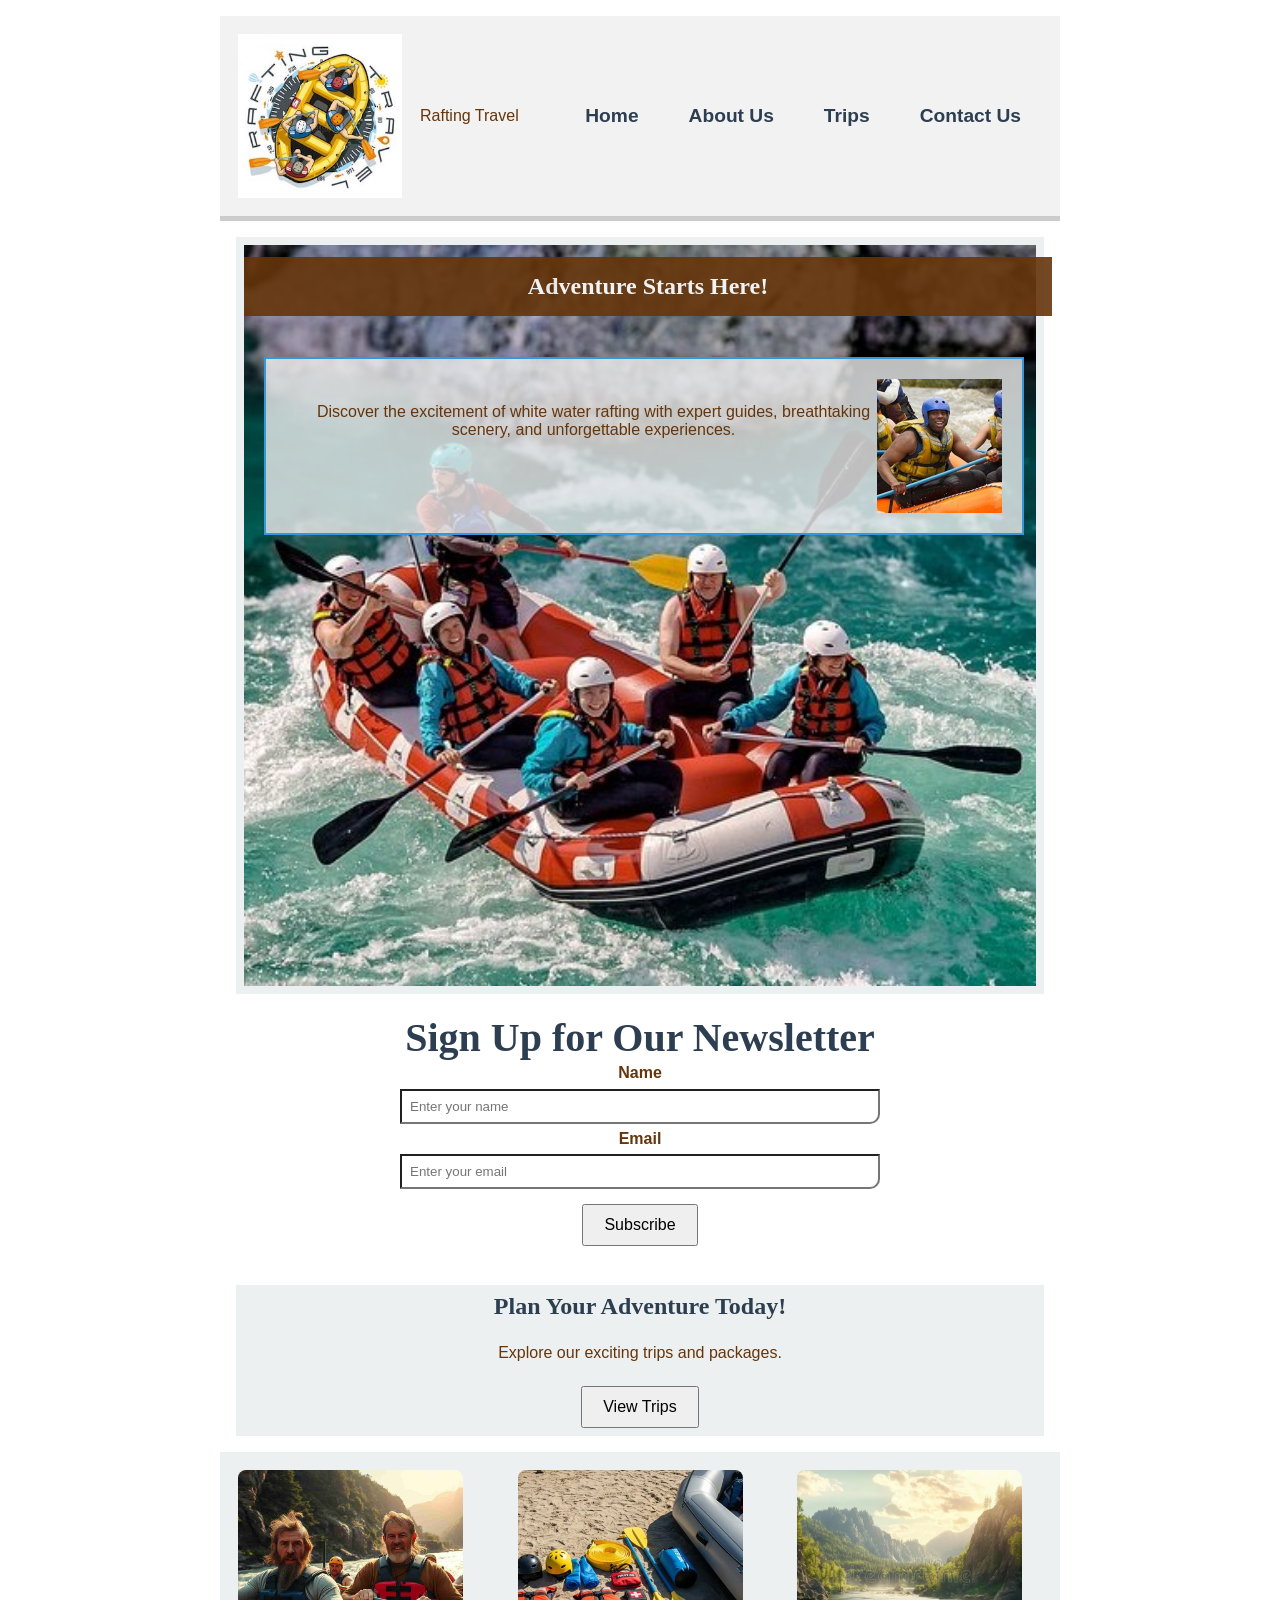
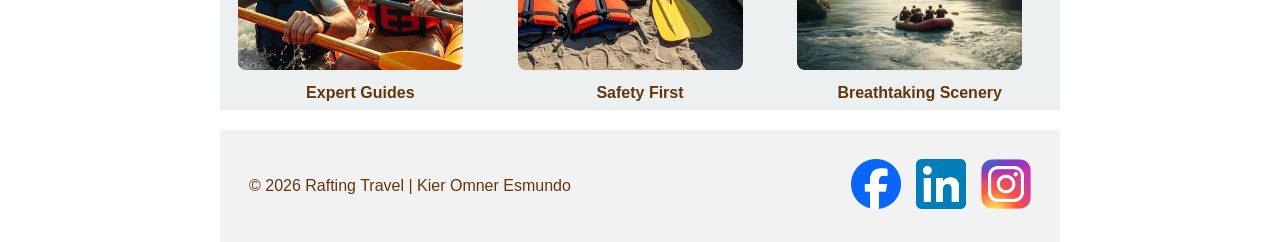
==== wwr/index.html @ 82348956 "Add initial HTML structure for home and trips pages of Rafting Travel website - Created index.html w" ====
<!DOCTYPE html>
<html lang="en">

<head>
    <meta charset="UTF-8">
    <meta name="viewport" content="width=device-width, initial-scale=1.0">
    <meta name="description"
      content="Hello! My name is Kier Omner Esmundo. This is the home page of a multi-page website project about a white water rafting company.">
    <meta name="author" content="Kier Omner Esmundo">
    <title>Home | Rafting Travel</title>
    <link rel="stylesheet" href="styles/rafting.css">
</head>

<body>
    <header>
        <img src="images/rafting-logo.jpg" alt="Rafting Travel Logo">
        <div id="logo">Rafting Travel</div>
        <nav>
            <ul class="navigation">
                <li><a href="index.html">Home</a></li>
                <li><a href="about.html">About Us</a></li>
                <li><a href="trips.html">Trips</a></li>
                <li><a href="contact.html">Contact Us</a></li>
            </ul>
        </nav>
    </header>
    <main>
        <section class="hero">
            <img src="images/rafting-background.jpg" alt="Rafting Travel Adventure">
            <h1>Adventure Starts Here!</h1>
            <article>
                <img src="images/happy-client.jpg" alt="Happy Client">

                <p>Discover the excitement of white water rafting with expert guides, breathtaking
                    scenery, and unforgettable experiences.</p>
            </article>
            <!-- One large full-width hero image is used and it includes a heading message that is positioned on the hero image using CSS position: absolute.
 -->
        </section>
        <section class="contact">
            <h2>Sign Up for Our Newsletter</h2>
            <form class="form">
                <label for="newsletter-name">Name</label>
                <input type="text" id="newsletter-name" name="newsletter-name"
                  placeholder="Enter your name" required>

                <label for="newsletter-email">Email</label>
                <input type="email" id="newsletter-email" name="newsletter-email"
                  placeholder="Enter your email" required>

                <div class="form-buttons">
                    <button type="submit">Subscribe</button>
                </div>
            </form>
            <!-- A newsletter sign up form that requests at least a name and an email. -->
        </section>
        <section>
            <h2>Plan Your Adventure Today!</h2>
            <p>Explore our exciting trips and packages. </p>
            <div class="form-buttons">
                <a href="trips.html"><button>View Trips</button></a>
            </div>
            <!-- A call to action with link to the trips.html page that compels visitors to visit the trips page.
 -->
        </section>
        <section id="serve-section">
            <figure class="employee">
                <img src="images/expert-guides.jpg" alt="Group rafting adventure">
                <figcaption>Expert Guides</figcaption>
            </figure>
            <figure class="employee">
                <img src="images/rafting-safety.jpg" alt="Safety gear for rafting">
                <figcaption>Safety First</figcaption>
            </figure>
            <figure class="employee">
                <img src="images/rafting-scenery.webp" alt="Scenic river rafting">
                <figcaption>Breathtaking Scenery</figcaption>
            </figure>
            <!-- A CSS grid layout with at least two additional images and corresponding content about the white water rafting site purpose and offerings.
 -->
            <!-- !!!DOWNLOAD IMAGES!!!  -->
        </section>

    </main>
    <footer id="footer-layout">
        <p id="footer-text">&copy; 2026 Rafting Travel | Kier Omner Esmundo</p>
        <nav class="socialmedia">
            <a href="https://facebook.com" target="_blank">
                <img src="images/facebook-icon.png" alt="Facebook icon"></a>
            <a href="https://linkedin.com" target="_blank">
                <img src="images/linkedin-icon.png" alt="LinkedIn icon"></a>
            <a href="https://instagram.com" target="_blank">
                <img src="images/instagram.png" alt="Instagram icon"></a>
        </nav>
    </footer>
</body>

</html>
---- wwr/styles/rafting.css ----
:root {
    --primary-color: #2c3e50;
    --secondary-color: #3498db;
    --accent1-color: #65350B;
    --accent2-color: #ecf0f1;
    --heading-font: 'Georgia', serif;
    --body-font: 'Arial', sans-serif;
}

* {
    margin: 0;
    padding: 0;
    box-sizing: border-box;
}

body {
    font-family: var(--body-font);
    color: var(--accent1-color);
}

header,
main,
footer,
#serve-section,
.contact-container {
    width: 840px;
    margin: 0 auto;
}

h1,
h2 {
    font-family: var(--heading-font);
    color: var(--primary-color);
    text-align: center;
}

p {
    text-align: center;
}

header {
    margin: 1rem auto;
    display: grid;
    grid-template-columns: auto 1fr auto;
    align-items: center;
    border-bottom: 5px solid #ccc;
    background-color: #f2f2f2;
}

header img {
    width: 200px;
    padding: 18px;
}

nav,
p,
section,
article {
    margin: 16px;
    padding: 8px;
}

.navigation {
    display: flex;
    list-style: none;
    gap: 20px;
}

.navigation li {
    flex: 1 1 auto;
    display: inline-block;
    white-space: nowrap;
}

nav ul {
    display: flex;
    list-style: none;
}

.navigation a {
    display: block;
    color: var(--primary-color);
    padding: 10px 15px;
    text-decoration: none;
    font-size: 1.2rem;
    font-weight: 600;
}

.navigation a:hover {
    color: tomato;
    text-decoration: none;
}

.contact h2 {
    padding-top: 20px;
    padding-bottom: 20px;
    font-size: 40px;

}

.contact {
    text-align: center;
    background-color: #fff;
    line-height: 0.5px;
}

section {
    margin: 16px;
    padding: 8px;
    background-color: var(--accent2-color);
}

.contact-container {
    display: grid;
    grid-template-columns: 1fr 1fr;
    gap: 10px;
    align-items: start;
}

.maps {
    grid-column: 1;
}

.form {
    grid-column: 2;
    max-width: 500px;
    margin: 5px auto;
    padding: 10px;
}

.maps iframe {
    border: 0;
    width: 100%;
    max-width: 450px;
    height: 550px;
}

.form label,
.form p {
    font-weight: bold;
}

.form input,
.form textarea {
    width: 100%;
    padding: 8px;
    margin-top: 5px;
}

#legend {
    padding: 0.5rem;
    color: #2c3e50;
    font-size: 1.3em;
}

.subs {
    display: inline-flex;
    align-items: center;
    font-size: 16px;
    margin-top: 10px;
}

.subs input[type="checkbox"],
.form input[type="radio"] {
    display: inline-block;
    width: auto;
}

.radio-option {
    display: flex;
    align-items: center;
    margin-bottom: 8px;
    font-size: 16px;
}

.form-buttons {
    text-align: center;
    margin-top: 15px;
}

.form-buttons button {
    margin: 0 10px;
    padding: 10px 20px;
    font-size: 16px;
}

.socialmedia {
    display: flex;
    gap: 15px;
    align-items: center;
}

.socialmedia a {
    text-decoration: none;
}

.socialmedia img {
    width: 50px;
    height: auto;
}

.hero {
    position: relative;
}

.hero img {
    display: block;
    width: 100%;
    height: auto;
    padding: 0%;
    margin: 0;
}

.hero h1 {
    position: absolute;
    top: 20px;
    width: 100%;
    padding: 16px;
    text-align: center;
    opacity: 0.9;
    background-color: var(--accent1-color);
    color: #fff;
}

.hero article img {
    float: right;
    width: 125px;
}

.hero article {
    position: absolute;
    top: 100px;
    background-color: #f2f2f2c8;
    padding: 20px;
    margin: 20px;
    border: 2px solid var(--secondary-color);
}

#adv-section {
    display: grid;
    grid-template-columns: 1fr 1fr 1fr 1fr 1fr;
    gap: 15px;
}

#adv-section h2 {
    text-align: center;
    grid-column: 1/6;
}

#adv-section img {
    width: 100%;
}

.history-layout {
    display: flex;
    align-items: center;
    gap: 20px;
}

#serve-section {
    display: grid;
    grid-template-columns: 1fr 1fr 1fr;
    gap: 15px;
    justify-content: space-between;
}

/* #trip-descriptions { */
/* display: grid; */
/* grid-template-columns: repeat(auto-fit, minmax(250px, 1fr)); */
/* gap: 20px; */
/* margin: 2rem 0; */
/* } */

.trip img {
    width: 100%;
    height: auto;
    border-radius: 8px;
    box-shadow: 0 4px 8px rgba(0, 0, 0, 0.2);
}

h3 {
    text-align: center;
    margin-top: 10px;
}

#serve-section h2 {
    text-align: center;
    grid-column: 1/4;
}

.history-layout img {
    width: 150px;
    border-radius: 8px;
}

#adv-history h2 {
    text-align: center;
    padding-bottom: 10px;
}

#footer-layout {
    display: flex;
    margin-top: 20px;
    justify-content: space-between;
    align-items: center;
    padding: 5px;
    background-color: #f2f2f2;
}

/* TABLE LAYOUT */

table {
    width: 100%;
    border-collapse: collapse;
    margin: 20px auto;
    font-family: var(--body-font);
    font-size: 1rem;
}

table th {
    background-coloR: #65350b;
    color: #fff;
    padding: 12px;
    text-align: center;
    font-weight: bold;
    border: 1px solid #ccc;
}

table td {
    border: 1px solid #ccc;
    padding: 10px;
    text-align: center;
}

table tr:nth-child(even) {
    background-color: var(--accent2-color);
}

table tr:hover {
    background-color: #f9f9f9;
    transition: background-color 0.3s ease;
}

/* home */
form label {
    display: block;
    margin-bottom: 15px;
    font-weight: bold;
}

form input,
form textarea {
    display: block;
    width: 100%;
    margin-bottom: 15px;
    padding: 8px;
    box-sizing: border-box;
    border-end-end-radius: 10px;
}

figcaption {
    text-align: center;
    font-weight: bold;
}

.employee img {
    width: 225px;
    height: 200px;
    object-fit: cover;
    border-radius: 8px;
    margin: 10px;
}

.serve-section img {
    display: flex;
    /* puts images side by side */
    flex-wrap: wrap;
    /* allows wrapping on smaller screens */
    justify-content: center;
    /* centers them horizontally */
    gap: 20px;
    /* equal spacing between images */
    margin: 2rem 0;
}
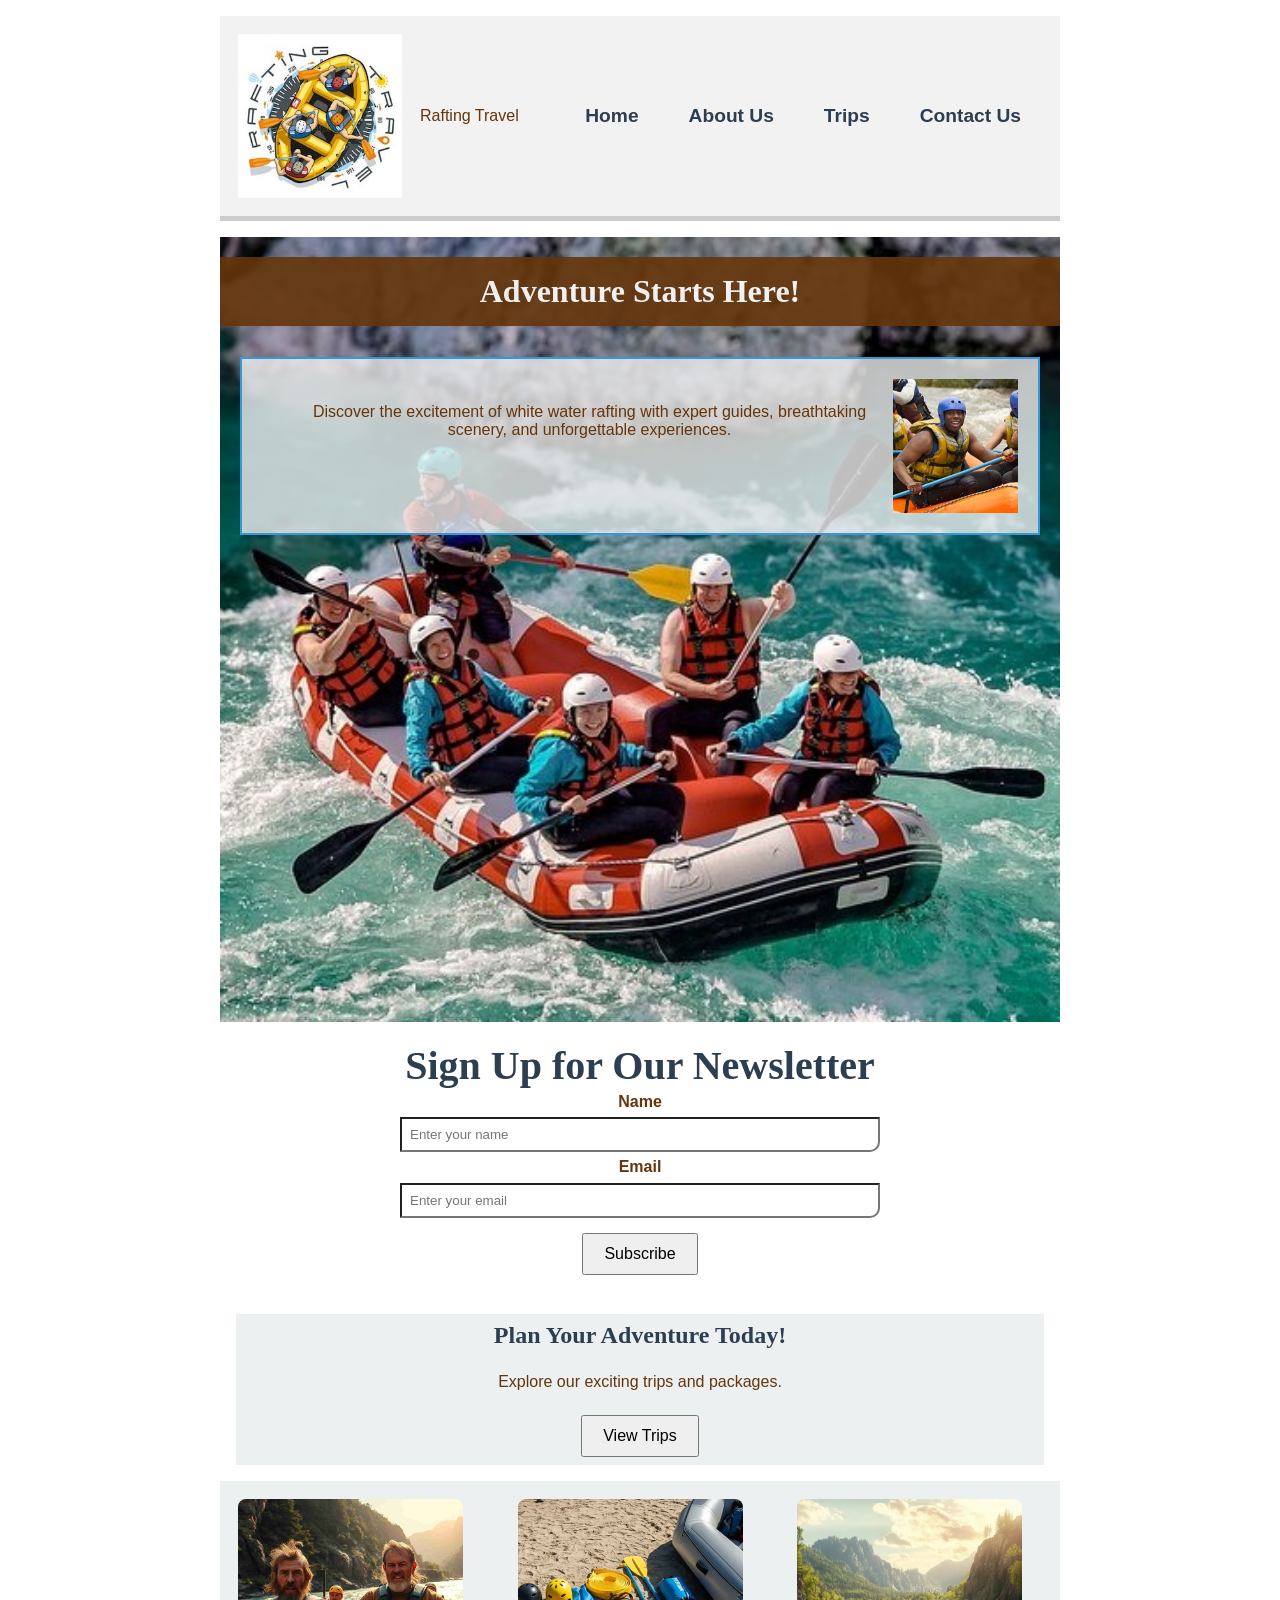
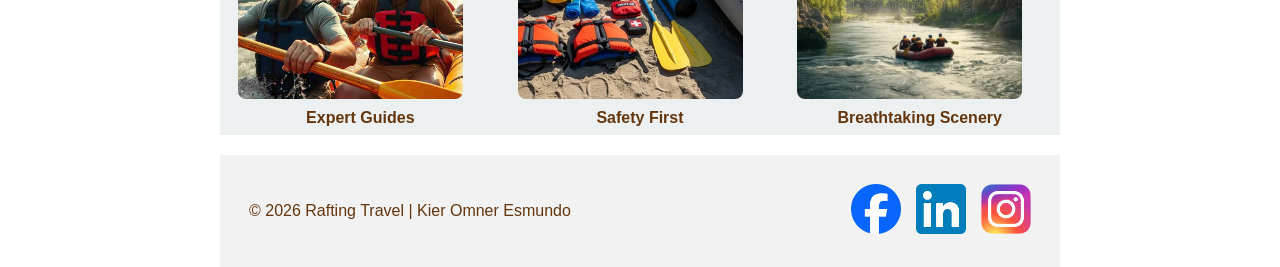
==== commit 1ba055c3: "Refactor hero section markup and update contact form structure for improved layout" ====
--- a/wwr/index.html
+++ b/wwr/index.html
@@ -25,7 +25,7 @@
         </nav>
     </header>
     <main>
-        <section class="hero">
+        <div class="hero">
             <img src="images/rafting-background.jpg" alt="Rafting Travel Adventure">
             <h1>Adventure Starts Here!</h1>
             <article>
@@ -36,50 +36,50 @@
             </article>
             <!-- One large full-width hero image is used and it includes a heading message that is positioned on the hero image using CSS position: absolute.
  -->
-        </section>
-        <section class="contact">
-            <h2>Sign Up for Our Newsletter</h2>
-            <form class="form">
-                <label for="newsletter-name">Name</label>
-                <input type="text" id="newsletter-name" name="newsletter-name"
-                  placeholder="Enter your name" required>
+            </>
+            <section class="contact">
+                <h2>Sign Up for Our Newsletter</h2>
+                <form class="form">
+                    <label for="newsletter-name">Name</label>
+                    <input type="text" id="newsletter-name" name="newsletter-name"
+                      placeholder="Enter your name" required>
 
-                <label for="newsletter-email">Email</label>
-                <input type="email" id="newsletter-email" name="newsletter-email"
-                  placeholder="Enter your email" required>
+                    <label for="newsletter-email">Email</label>
+                    <input type="email" id="newsletter-email" name="newsletter-email"
+                      placeholder="Enter your email" required>
 
+                    <div class="form-buttons">
+                        <button type="submit">Subscribe</button>
+                    </div>
+                </form>
+                <!-- A newsletter sign up form that requests at least a name and an email. -->
+            </section>
+            <section>
+                <h2>Plan Your Adventure Today!</h2>
+                <p>Explore our exciting trips and packages. </p>
                 <div class="form-buttons">
-                    <button type="submit">Subscribe</button>
+                    <a href="trips.html"><button>View Trips</button></a>
                 </div>
-            </form>
-            <!-- A newsletter sign up form that requests at least a name and an email. -->
-        </section>
-        <section>
-            <h2>Plan Your Adventure Today!</h2>
-            <p>Explore our exciting trips and packages. </p>
-            <div class="form-buttons">
-                <a href="trips.html"><button>View Trips</button></a>
-            </div>
-            <!-- A call to action with link to the trips.html page that compels visitors to visit the trips page.
+                <!-- A call to action with link to the trips.html page that compels visitors to visit the trips page.
  -->
-        </section>
-        <section id="serve-section">
-            <figure class="employee">
-                <img src="images/expert-guides.jpg" alt="Group rafting adventure">
-                <figcaption>Expert Guides</figcaption>
-            </figure>
-            <figure class="employee">
-                <img src="images/rafting-safety.jpg" alt="Safety gear for rafting">
-                <figcaption>Safety First</figcaption>
-            </figure>
-            <figure class="employee">
-                <img src="images/rafting-scenery.webp" alt="Scenic river rafting">
-                <figcaption>Breathtaking Scenery</figcaption>
-            </figure>
-            <!-- A CSS grid layout with at least two additional images and corresponding content about the white water rafting site purpose and offerings.
+            </section>
+            <section id="serve-section">
+                <figure class="employee">
+                    <img src="images/expert-guides.jpg" alt="Group rafting adventure">
+                    <figcaption>Expert Guides</figcaption>
+                </figure>
+                <figure class="employee">
+                    <img src="images/rafting-safety.jpg" alt="Safety gear for rafting">
+                    <figcaption>Safety First</figcaption>
+                </figure>
+                <figure class="employee">
+                    <img src="images/rafting-scenery.webp" alt="Scenic river rafting">
+                    <figcaption>Breathtaking Scenery</figcaption>
+                </figure>
+                <!-- A CSS grid layout with at least two additional images and corresponding content about the white water rafting site purpose and offerings.
  -->
-            <!-- !!!DOWNLOAD IMAGES!!!  -->
-        </section>
+                <!-- !!!DOWNLOAD IMAGES!!!  -->
+            </section>
 
     </main>
     <footer id="footer-layout">
--- a/wwr/styles/rafting.css
+++ b/wwr/styles/rafting.css
@@ -207,7 +207,7 @@
     display: block;
     width: 100%;
     height: auto;
-    padding: 0%;
+    padding: 0;
     margin: 0;
 }
 
@@ -318,7 +318,7 @@
 }
 
 table th {
-    background-coloR: #65350b;
+    background-color: #65350b;
     color: #fff;
     padding: 12px;
     text-align: center;
@@ -371,14 +371,23 @@
     margin: 10px;
 }
 
-.serve-section img {
-    display: flex;
-    /* puts images side by side */
-    flex-wrap: wrap;
-    /* allows wrapping on smaller screens */
-    justify-content: center;
-    /* centers them horizontally */
-    gap: 20px;
-    /* equal spacing between images */
+.cta {
+    text-align: center;
     margin: 2rem 0;
+}
+
+.cta-button {
+    display: inline-block;
+    padding: 10px 12px;
+    margin: 5px;
+    background-color: #0077cc;
+    color: #fff;
+    text-decoration: none;
+    border-radius: 5px;
+    font-weight: bold;
+    align-items: center;
+}
+
+.cta-button:hover {
+    background-color: #005fa3;
 }
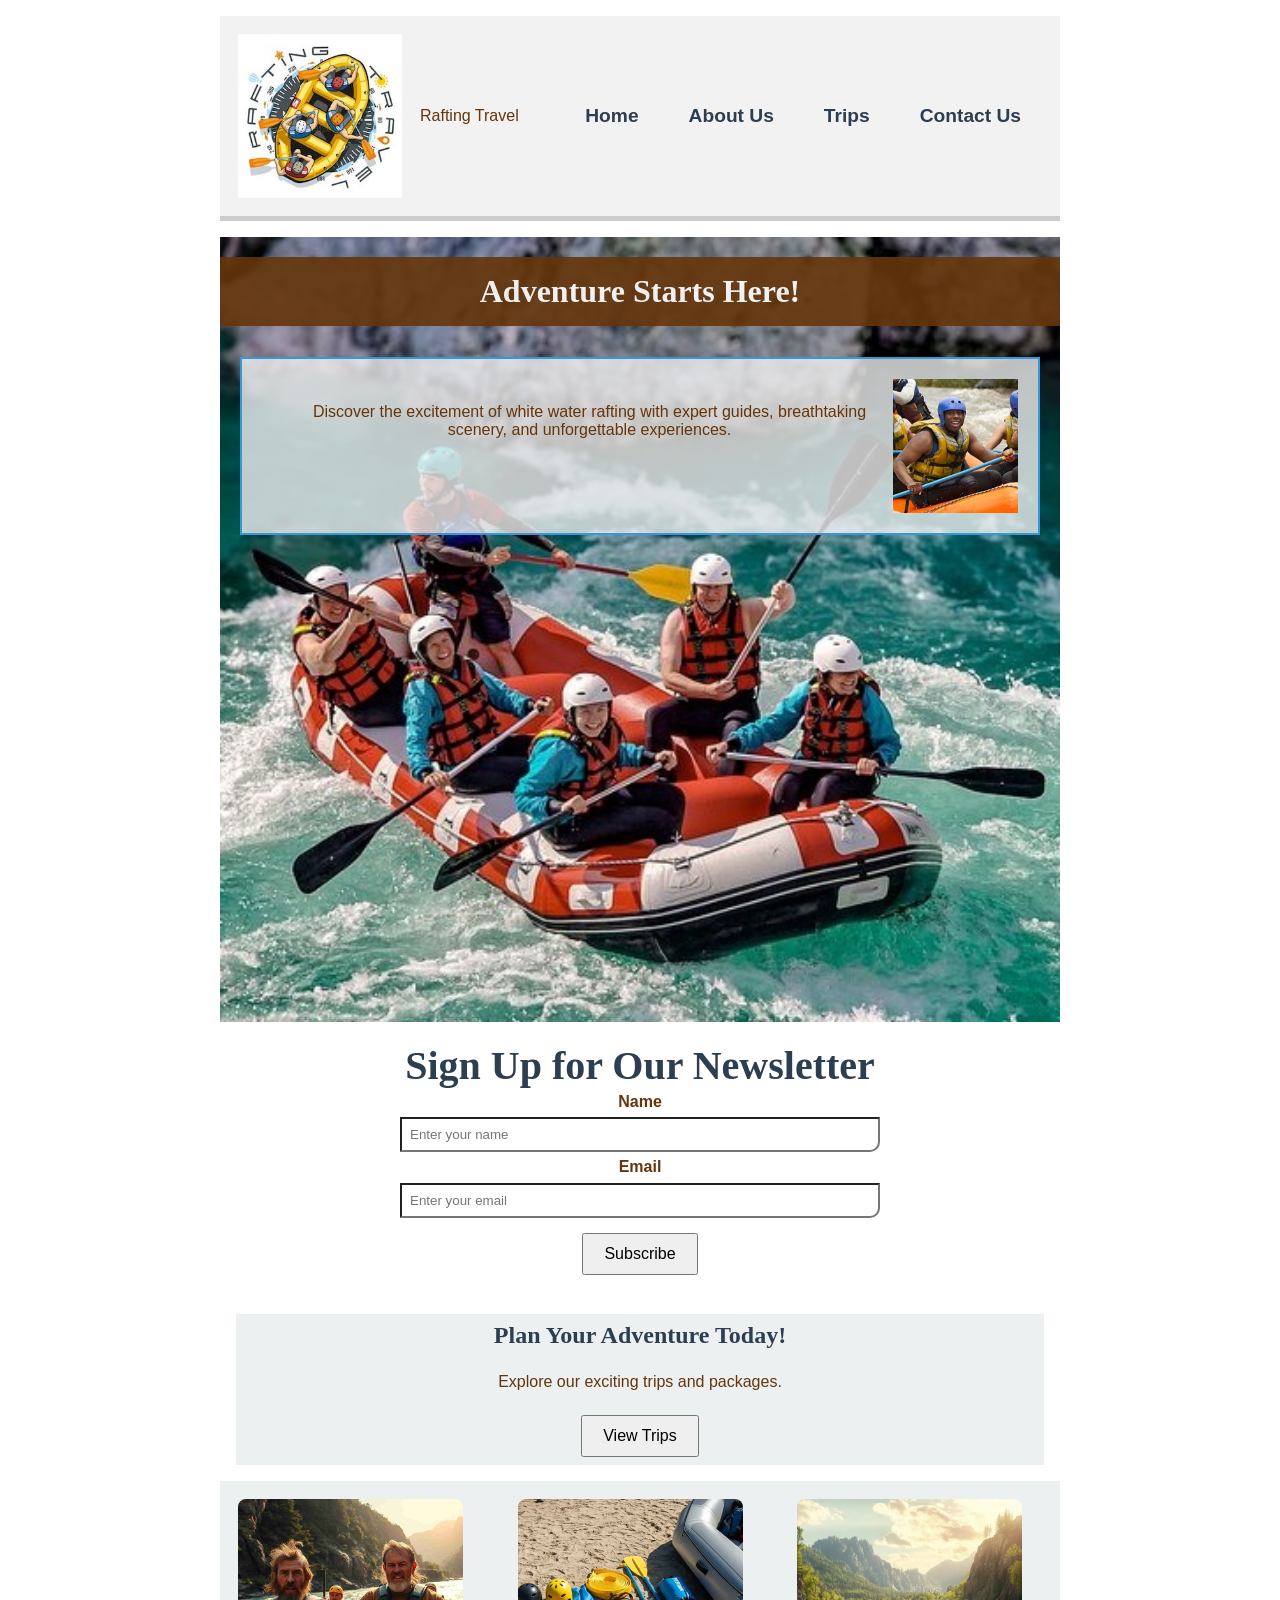
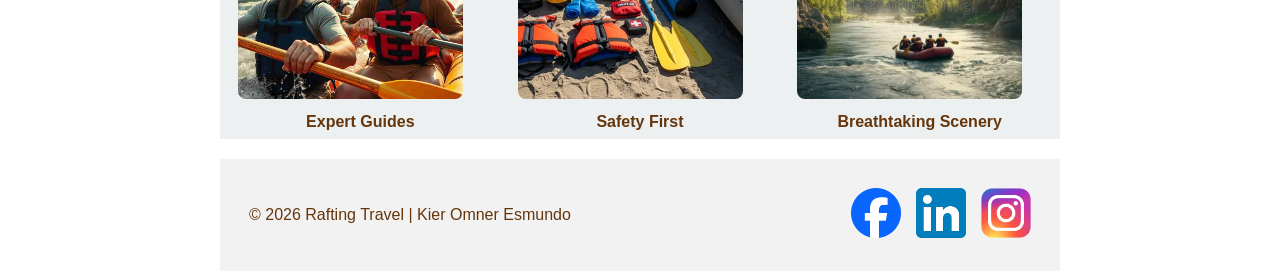
==== commit 2f38dac6: "Refactor newsletter subscription form for clarity and improve comments in trips page" ====
--- a/wwr/index.html
+++ b/wwr/index.html
@@ -34,52 +34,49 @@
                 <p>Discover the excitement of white water rafting with expert guides, breathtaking
                     scenery, and unforgettable experiences.</p>
             </article>
-            <!-- One large full-width hero image is used and it includes a heading message that is positioned on the hero image using CSS position: absolute.
- -->
-            </>
-            <section class="contact">
-                <h2>Sign Up for Our Newsletter</h2>
-                <form class="form">
-                    <label for="newsletter-name">Name</label>
-                    <input type="text" id="newsletter-name" name="newsletter-name"
-                      placeholder="Enter your name" required>
+            <!-- One large full-width hero image is used and it includes a heading message that is positioned on the hero image using CSS position: absolute. -->
+        </div>
+        <section class="contact">
+            <h2>Sign Up for Our Newsletter</h2>
+            <form class="form">
+                <label for="newsletter-name">Name</label>
+                <input type="text" id="newsletter-name" name="newsletter-name"
+                  placeholder="Enter your name" required>
 
-                    <label for="newsletter-email">Email</label>
-                    <input type="email" id="newsletter-email" name="newsletter-email"
-                      placeholder="Enter your email" required>
+                <label for="newsletter-email">Email</label>
+                <input type="email" id="newsletter-email" name="newsletter-email"
+                  placeholder="Enter your email" required>
 
-                    <div class="form-buttons">
-                        <button type="submit">Subscribe</button>
-                    </div>
-                </form>
-                <!-- A newsletter sign up form that requests at least a name and an email. -->
-            </section>
-            <section>
-                <h2>Plan Your Adventure Today!</h2>
-                <p>Explore our exciting trips and packages. </p>
                 <div class="form-buttons">
-                    <a href="trips.html"><button>View Trips</button></a>
+                    <button type="submit">Subscribe</button>
                 </div>
-                <!-- A call to action with link to the trips.html page that compels visitors to visit the trips page.
- -->
-            </section>
-            <section id="serve-section">
-                <figure class="employee">
-                    <img src="images/expert-guides.jpg" alt="Group rafting adventure">
-                    <figcaption>Expert Guides</figcaption>
-                </figure>
-                <figure class="employee">
-                    <img src="images/rafting-safety.jpg" alt="Safety gear for rafting">
-                    <figcaption>Safety First</figcaption>
-                </figure>
-                <figure class="employee">
-                    <img src="images/rafting-scenery.webp" alt="Scenic river rafting">
-                    <figcaption>Breathtaking Scenery</figcaption>
-                </figure>
-                <!-- A CSS grid layout with at least two additional images and corresponding content about the white water rafting site purpose and offerings.
- -->
-                <!-- !!!DOWNLOAD IMAGES!!!  -->
-            </section>
+            </form>
+            <!-- A newsletter sign up form that requests at least a name and an email. -->
+        </section>
+        <section>
+            <h2>Plan Your Adventure Today!</h2>
+            <p>Explore our exciting trips and packages. </p>
+            <div class="form-buttons">
+                <a href="trips.html"><button>View Trips</button></a>
+            </div>
+            <!-- A call to action with link to the trips.html page that compels visitors to visit the trips page. -->
+        </section>
+        <section id="serve-section">
+            <figure class="employee">
+                <img src="images/expert-guides.jpg" alt="Group rafting adventure">
+                <figcaption>Expert Guides</figcaption>
+            </figure>
+            <figure class="employee">
+                <img src="images/rafting-safety.jpg" alt="Safety gear for rafting">
+                <figcaption>Safety First</figcaption>
+            </figure>
+            <figure class="employee">
+                <img src="images/rafting-scenery.webp" alt="Scenic river rafting">
+                <figcaption>Breathtaking Scenery</figcaption>
+            </figure>
+            <!-- A CSS grid layout with at least two additional images and corresponding content about the white water rafting site purpose and offerings.-->
+            <!-- !!!DOWNLOAD IMAGES!!!  -->
+        </section>
 
     </main>
     <footer id="footer-layout">
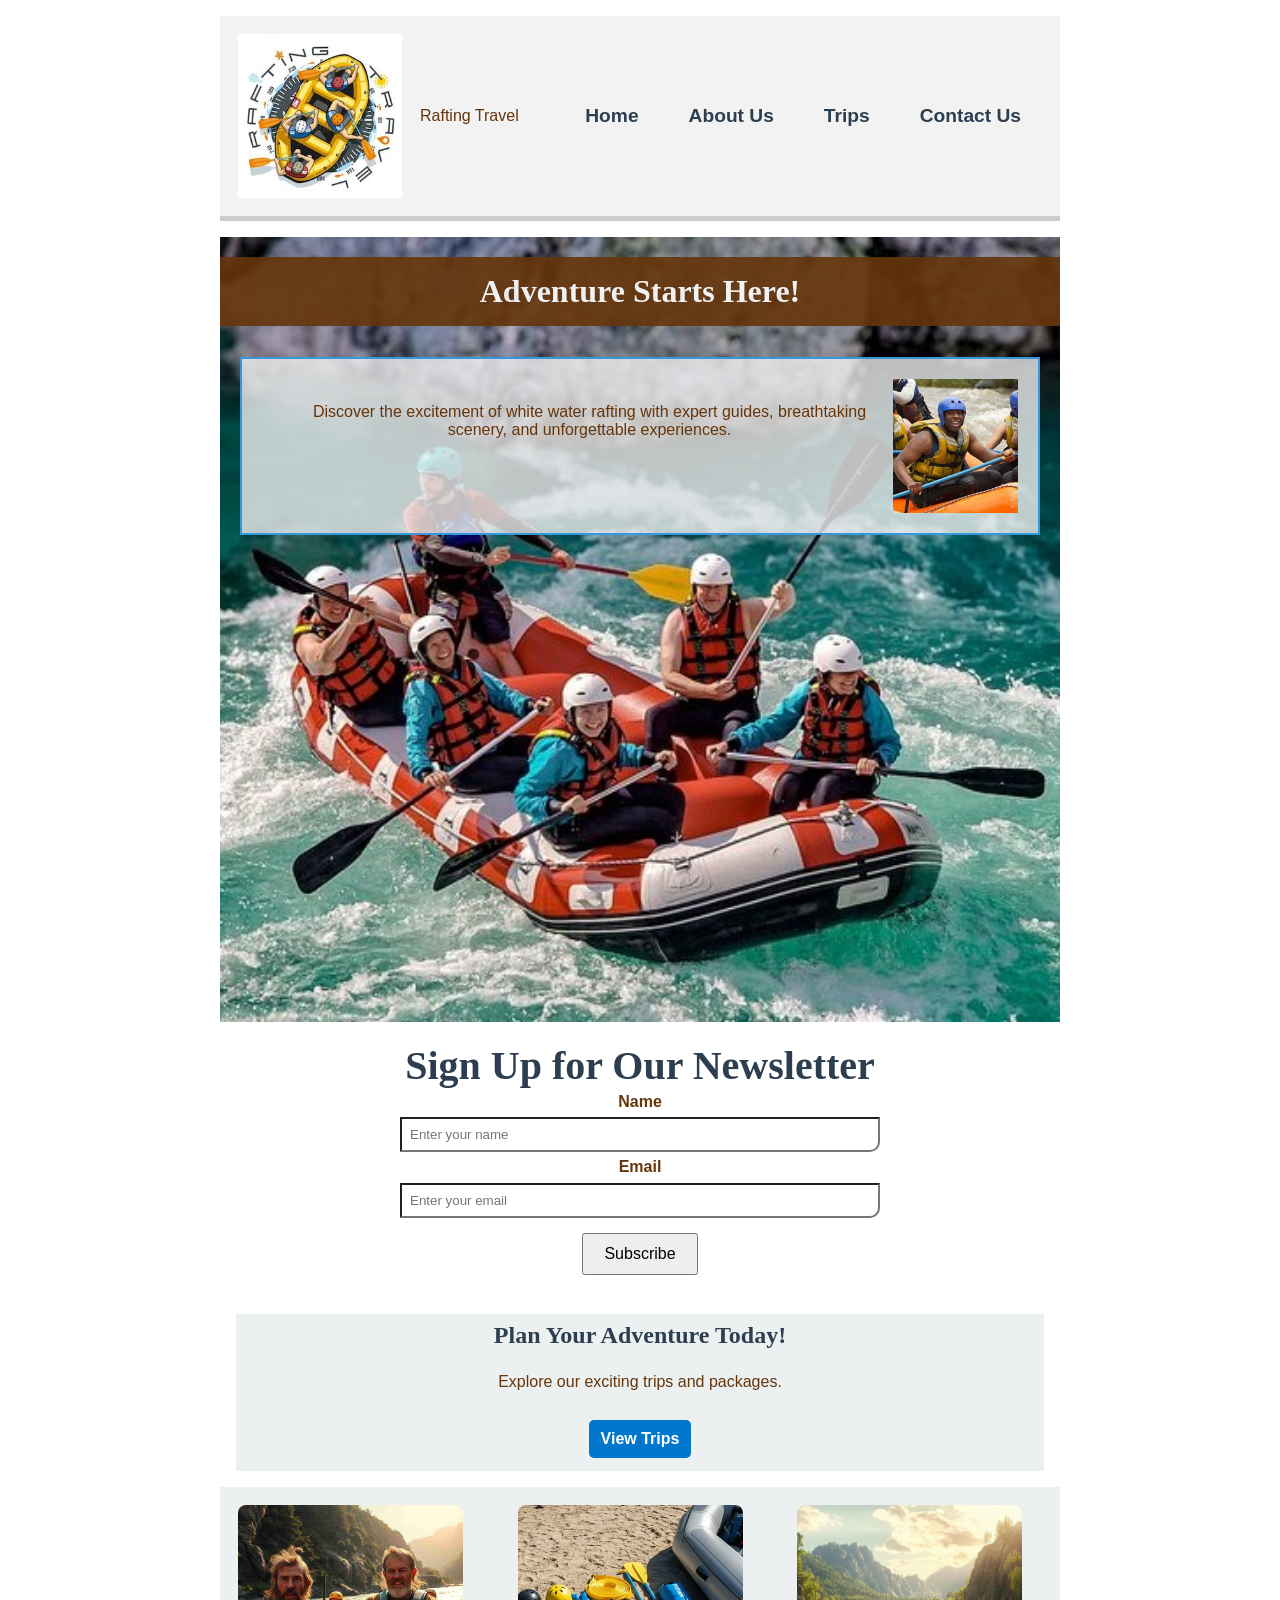
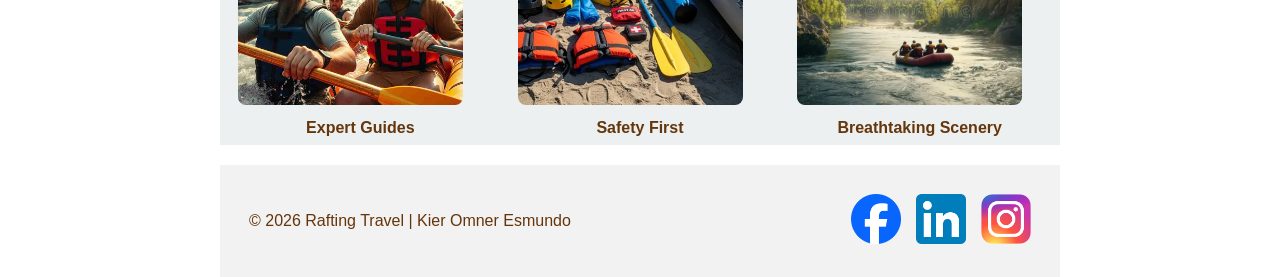
==== commit c966501e: "Update call-to-action button to enhance visibility and improve user engagement" ====
--- a/wwr/index.html
+++ b/wwr/index.html
@@ -57,7 +57,7 @@
             <h2>Plan Your Adventure Today!</h2>
             <p>Explore our exciting trips and packages. </p>
             <div class="form-buttons">
-                <a href="trips.html"><button>View Trips</button></a>
+                <a href="trips.html" class="cta-button">View Trips</a>
             </div>
             <!-- A call to action with link to the trips.html page that compels visitors to visit the trips page. -->
         </section>
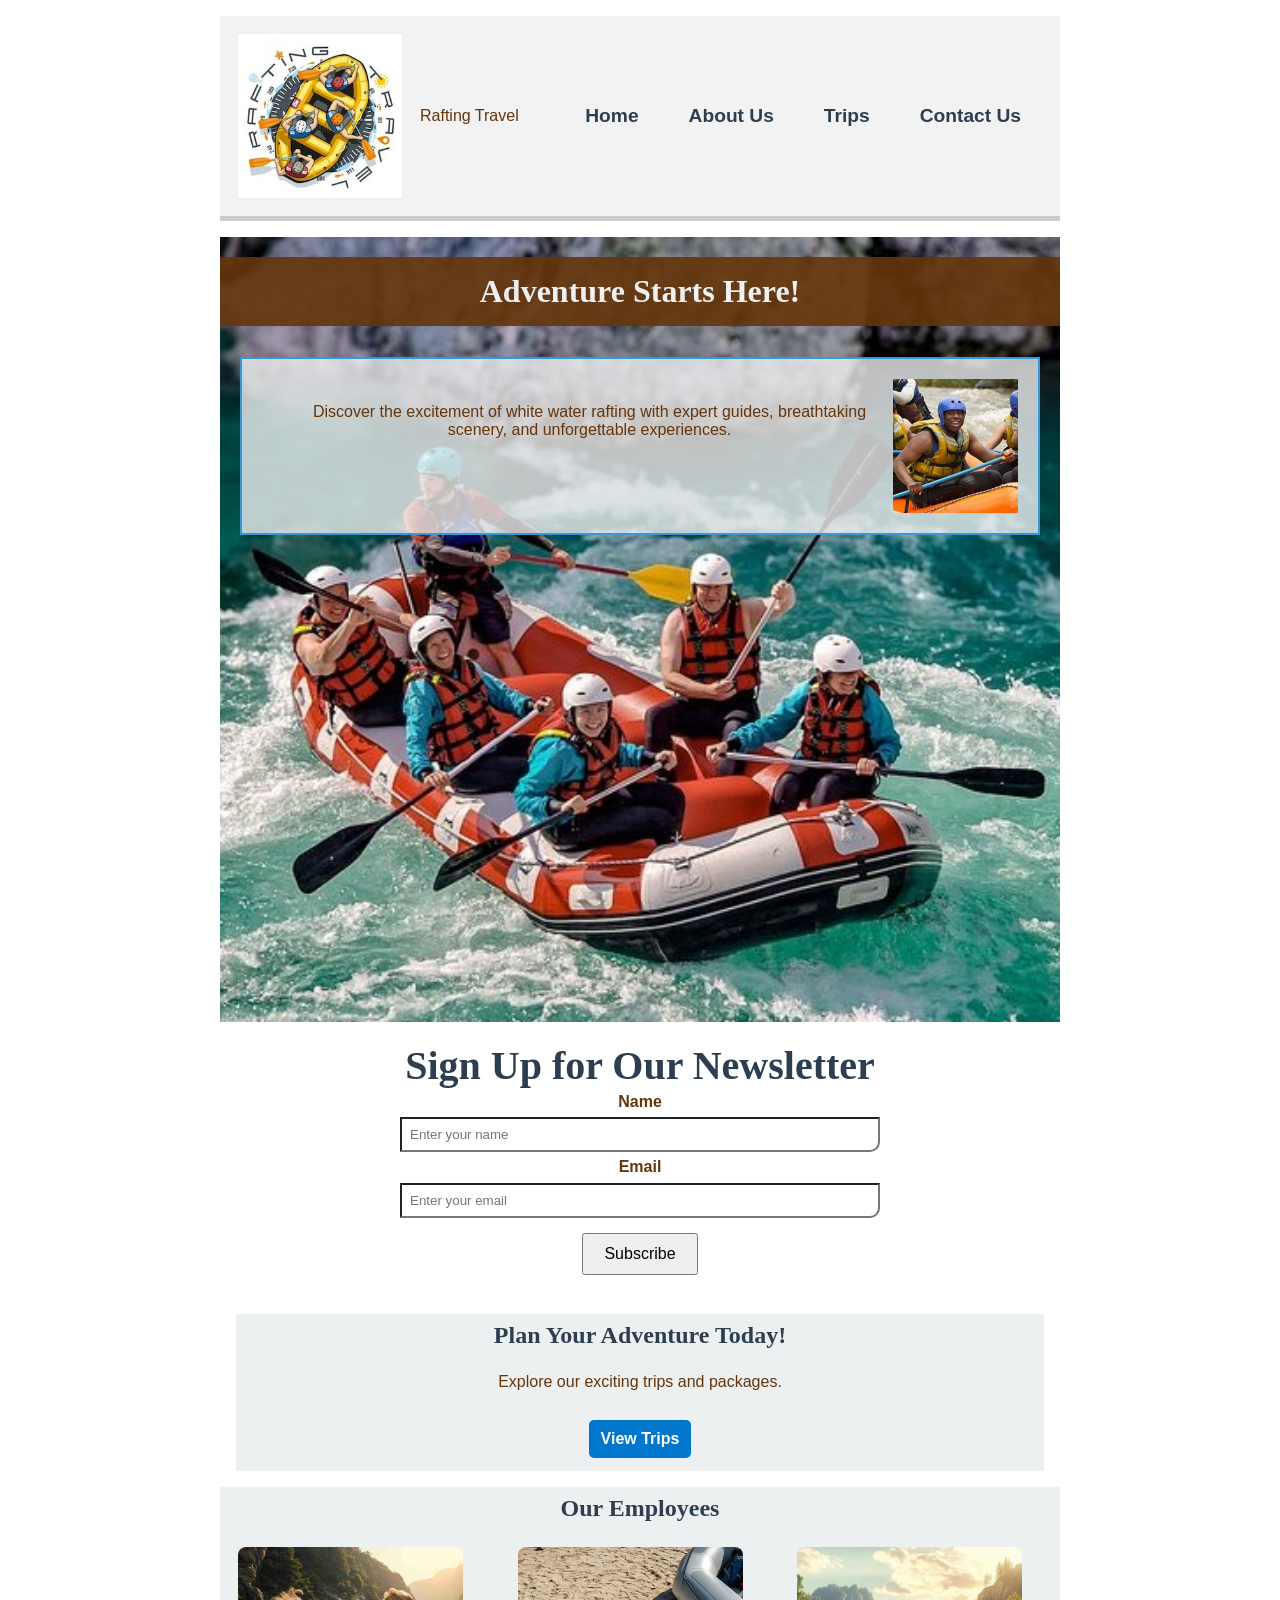
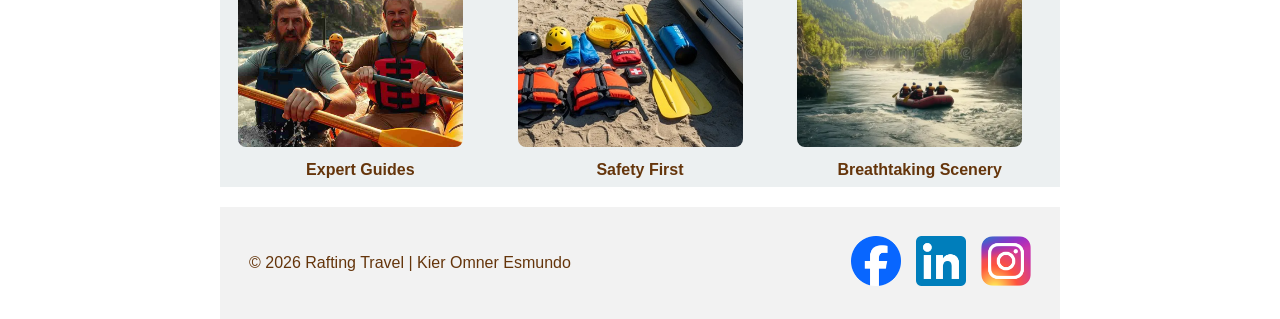
==== commit 85c13dc7: "Add headings for adventure and employee sections to enhance content structure" ====
--- a/wwr/index.html
+++ b/wwr/index.html
@@ -62,6 +62,7 @@
             <!-- A call to action with link to the trips.html page that compels visitors to visit the trips page. -->
         </section>
         <section id="serve-section">
+            <h2>Our Employees</h2>
             <figure class="employee">
                 <img src="images/expert-guides.jpg" alt="Group rafting adventure">
                 <figcaption>Expert Guides</figcaption>
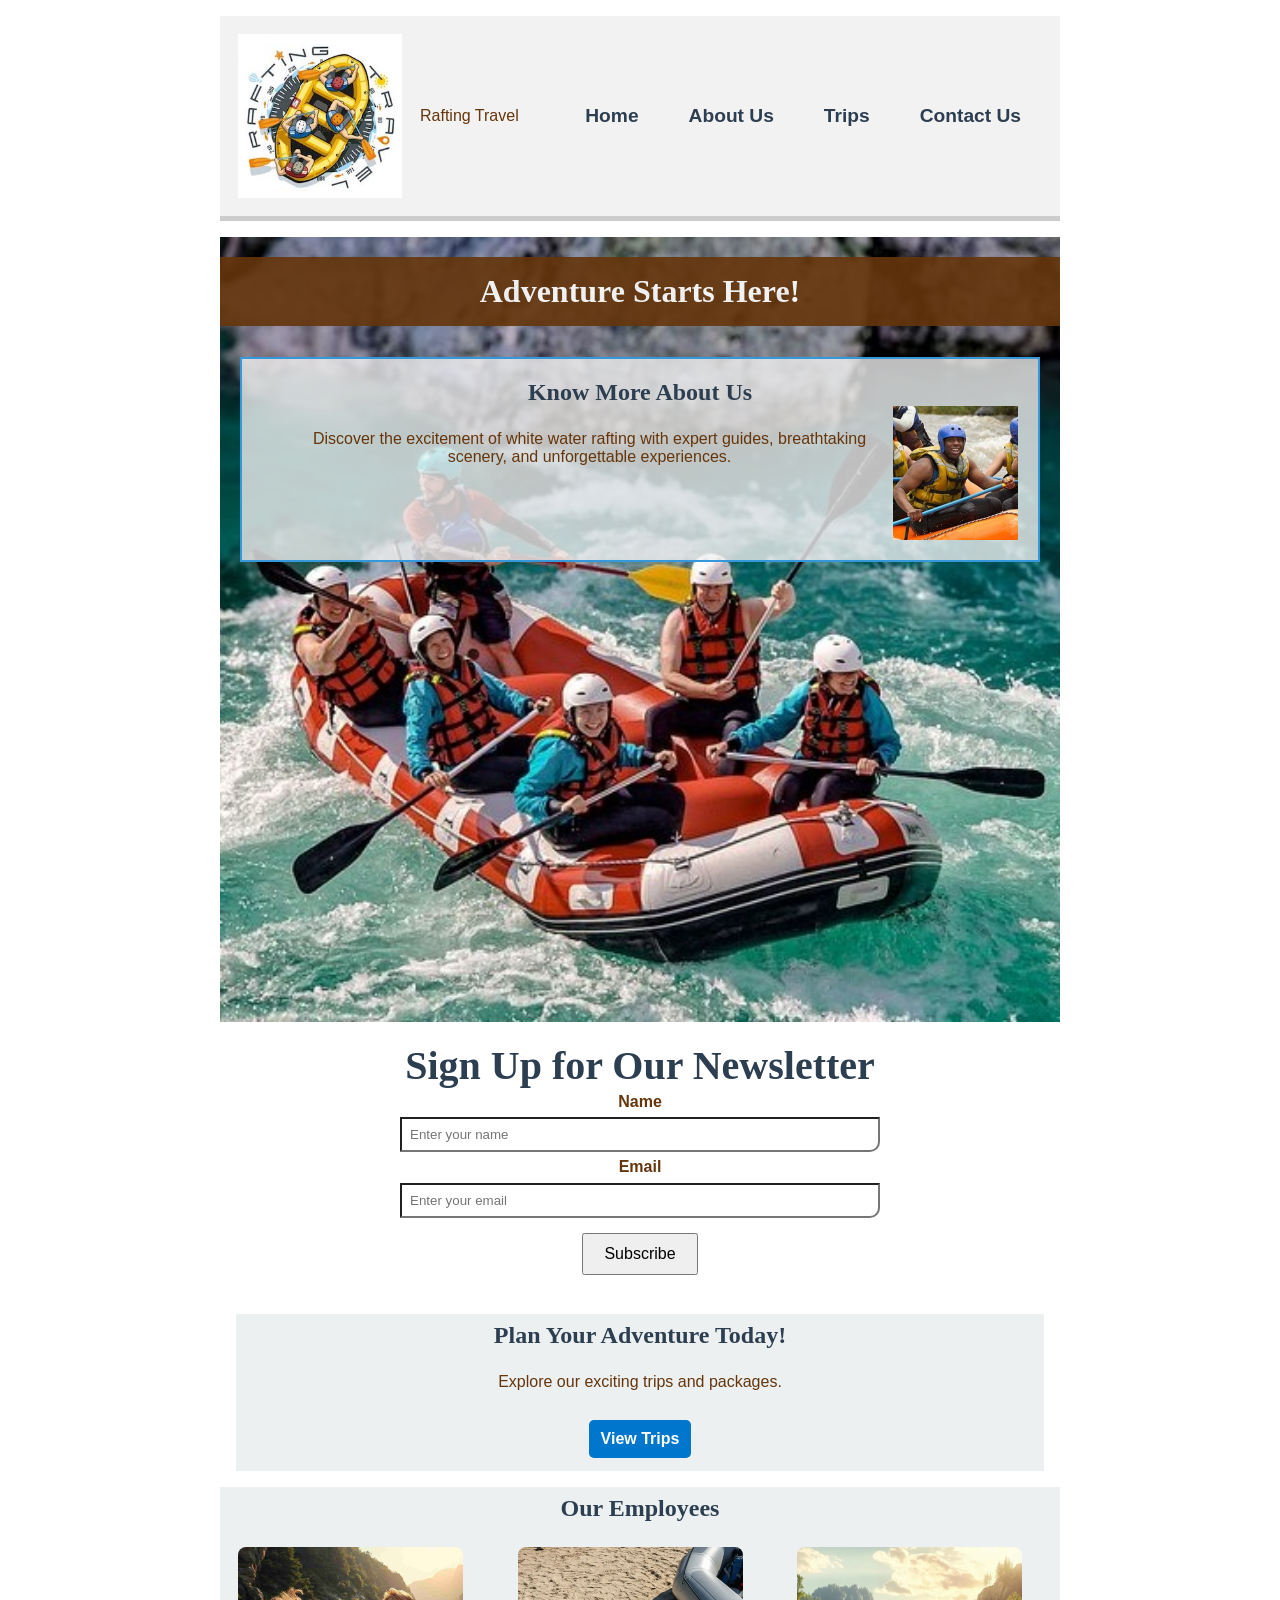
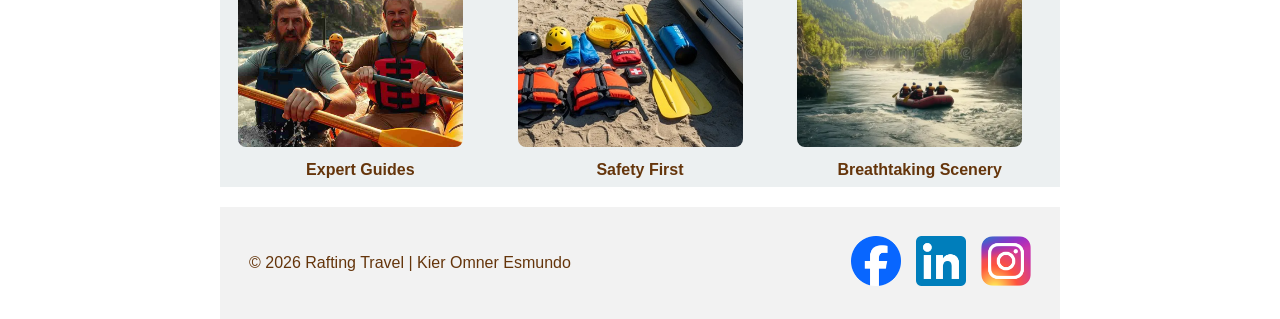
==== commit bc3c32d9: "Add subheading to highlight company information and enhance content engagement" ====
--- a/wwr/index.html
+++ b/wwr/index.html
@@ -29,6 +29,7 @@
             <img src="images/rafting-background.jpg" alt="Rafting Travel Adventure">
             <h1>Adventure Starts Here!</h1>
             <article>
+                <h2>Know More About Us</h2>
                 <img src="images/happy-client.jpg" alt="Happy Client">
 
                 <p>Discover the excitement of white water rafting with expert guides, breathtaking
